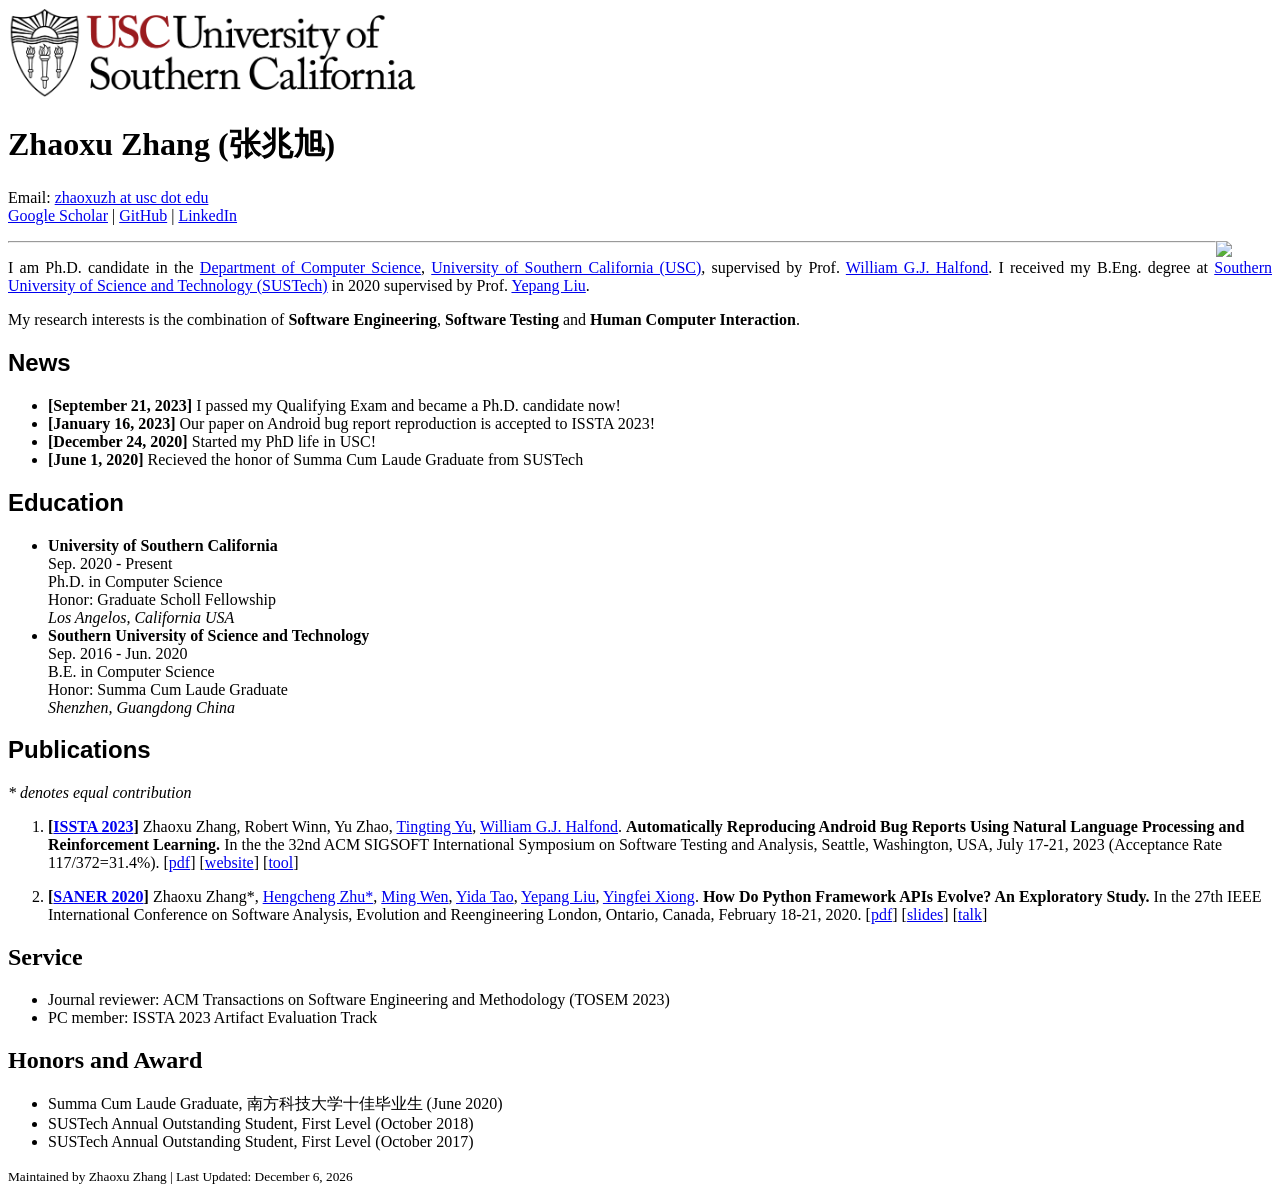
==== archives/index.html @ dc5d4e3f "Site updated: 2023-10-03 21:13:31" ====
<!DOCTYPE html>

<head>
	<link rel="icon" href="/img/favicon.ico" type="image/x-icon">
	<link rel="stylesheet" href="https://cdn.jsdelivr.net/npm/bulma@0.9.1/css/bulma.min.css">
	<meta http-equiv="Content-Type" content="text/html;charset=utf-8" />
	<meta name="keywords" content="Zhaoxu Zhang, USC, Computer Science, CS, University of Southern California">
	<meta name="description" content="Welcome to Zhaoxu Zhang's Homepage!">
	<meta name="viewport" content="width=device-width, initial-scale=1">
	<!-- <link rel="stylesheet" href="/css/index.css" type="text/css"> -->
	<title> Zhaoxu Zhang's Homepage</title>
	<!-- Global site tag (gtag.js) - Google Analytics -->
	<script async src="https://www.googletagmanager.com/gtag/js?id=G-92N06HY9HT"></script>
	<script>
		window.dataLayer = window.dataLayer || [];
		function gtag() { dataLayer.push(arguments); }
		gtag('js', new Date());

		gtag('config', 'G-92N06HY9HT');
	</script>
	<script defer src="https://use.fontawesome.com/releases/v5.14.0/js/all.js"></script>
<meta name="generator" content="Hexo 5.3.0"></head>

<body>
	
	<div class="container is-max-widescreen content box">
		<div>
			<nav class="navbar is-white" role="navigation" aria-label="main navigation">
				<div class="navbar-brand">
					<a class="navbar-item">
						<img src="/files/usc.webp" height="90" />
					</a>
				</div>
			</nav>
		</div>
		
		<div id="introduction" >
			<div class="columns">
				<div class="column section">
					<h1 class="title">
						Zhaoxu Zhang (张兆旭)
					</h1>
					<p>
						Email: <a href="mailto:zhaoxuzh@usc.edu" title="zhaoxuzh at usc dot edu">zhaoxuzh at usc dot edu</a><br />
							<a target="_blank" rel="noopener" href="https://scholar.google.com/citations?user=nlk-8osAAAAJ&hl=en" title="Google Scholar">Google Scholar</a> |
								<a target="_blank" rel="noopener" href="https://github.com/zhaoxu-zhang" title="GitHub">GitHub</a> |
								<a target="_blank" rel="noopener" href="https://www.linkedin.com/in/zhaoxu-zhang-b78857198/" title="LinkedIn">LinkedIn</a>
					</p>
				</div>
				<div class="column">
					<figure class="image is-16by9">
						<img src="/files/zhaoxu.jpg" align="right" />
					</figure>
				</div>
			</div>

			<hr>

			<div>
				<p style="text-align:justify;" ;>
					I am Ph.D. candidate in the <a target="_blank" rel="noopener" href="https://www.cs.usc.edu">Department of Computer Science</a>,
					<a target="_blank" rel="noopener" href="http://usc.edu">University of Southern California (USC)</a>, supervised by Prof. <a
						href="https://viterbi-web.usc.edu/~halfond/index.html" target="_blank">William G.J.
						Halfond</a>.
					I received my B.Eng. degree at <a target="_blank" rel="noopener" href="https://www.sustech.edu.cn/en/">Southern University of
						Science
						and
						Technology (SUSTech)</a> in 2020 supervised by Prof. <a target="_blank" rel="noopener" href="http://yepangliu.github.io">Yepang
						Liu</a>.
				</p>
				<p>
					My research interests is the combination of <strong>Software Engineering</strong>, <strong>Software Testing</strong> and <strong>Human Computer Interaction</strong>.
				</p>
			</div>
		</div>

		<div id="sections">
			<div class="section">
				<h2>
					<font face="Arial"> News </font>
				</h2>
				<ul>
					
						<li>
							<strong>[September 21, 2023]</strong> I passed my Qualifying Exam and became a Ph.D. candidate now!
						</li>
						
						<li>
							<strong>[January 16, 2023]</strong> Our paper on Android bug report reproduction is accepted to ISSTA 2023!
						</li>
						
						<li>
							<strong>[December 24, 2020]</strong> Started my PhD life in USC!
						</li>
						
						<li>
							<strong>[June 1, 2020]</strong> Recieved the honor of Summa Cum Laude Graduate from SUSTech
						</li>
						
				</ul>
			</div>
			<div class="section is-small">
				<h2>
					<font face="Arial"> Education </font>
				</h2>
				<ul>
					
						<li>
							<!-- aaa <span style="float: right;padding-right: 3%;">bb</span> -->
							
        <div class="columns is-multiline">
            <div class="column is-three-quarter">
                <strong>University of Southern California</strong> 
            </div>
            <div class="column is-one-quarter has-text-left">
                Sep. 2020 - Present
            </div>
        </div>
        <div class="columns is-multiline">
            <div class="column">
                Ph.D. in Computer Science<br/>Honor: Graduate Scholl Fellowship <br/>
                <i>Los Angelos, California USA</i>
            </div>
        </div>
    
						</li>
						
						<li>
							<!-- aaa <span style="float: right;padding-right: 3%;">bb</span> -->
							
        <div class="columns is-multiline">
            <div class="column is-three-quarter">
                <strong>Southern University of Science and Technology</strong> 
            </div>
            <div class="column is-one-quarter has-text-left">
                Sep. 2016 - Jun. 2020
            </div>
        </div>
        <div class="columns is-multiline">
            <div class="column">
                B.E. in Computer Science<br/>Honor: Summa Cum Laude Graduate <br/>
                <i>Shenzhen, Guangdong China</i>
            </div>
        </div>
    
						</li>
						
				</ul>
			</div>
			<div class="section is-small">
				<h2>
					<font face="Arial"> Publications </font>
				</h2>
				<i>* denotes equal contribution</i>
				<ol>
					
						<li>
							<p>
								
    <strong>[<a target="_blank" rel="noopener" href="https://conf.researchr.org/home/issta-2023">ISSTA 2023</a>]</strong>
    Zhaoxu Zhang, Robert Winn, Yu Zhao, <a target="_blank" rel="noopener" href="https://homepages.uc.edu/~tyu/">Tingting Yu</a>, <a target="_blank" rel="noopener" href="https://viterbi-web.usc.edu/~halfond/index.html">William G.J. Halfond</a>. <strong>Automatically Reproducing Android Bug Reports Using Natural Language Processing and Reinforcement Learning.</strong> In the the 32nd ACM SIGSOFT International Symposium on Software Testing and Analysis, Seattle, Washington, USA, July 17-21, 2023 (Acceptance Rate 117/372=31.4%). [<a target="_blank" href="/files/issta2023.pdf">pdf</a>]   [<a target="_blank" rel="noopener" href="https://sites.google.com/usc.edu/reprobot/home">website</a>] [<a target="_blank" rel="noopener" href="https://github.com/USC-SQL/ReproBot-Artifact">tool</a>]
    
							</p>
						</li>
						
						<li>
							<p>
								
    <strong>[<a target="_blank" rel="noopener" href="https://saner2020.csd.uwo.ca">SANER 2020</a>]</strong>
    Zhaoxu Zhang*, <a target="_blank" rel="noopener" href="https://academic.henryhc.net">Hengcheng Zhu*</a>, <a target="_blank" rel="noopener" href="https://justinwm.github.io">Ming Wen</a>, <a target="_blank" rel="noopener" href="https://scholar.google.com/citations?user=qSx96rMAAAAJ&hl=en">Yida Tao</a>, <a target="_blank" rel="noopener" href="http://yepangliu.github.io">Yepang Liu</a>, <a target="_blank" rel="noopener" href="https://xiongyingfei.github.io">Yingfei Xiong</a>. <strong>How Do Python Framework APIs Evolve? An Exploratory Study.</strong> In the 27th IEEE International Conference on Software Analysis, Evolution and Reengineering London, Ontario, Canada, February 18-21, 2020. [<a target="_blank" href="/files/saner2020-preprint.pdf">pdf</a>] [<a target="_blank" href="/files/saner2020-slides.pdf">slides</a>] [<a target="_blank" rel="noopener" href="https://www.youtube.com/watch?v=82ExTXBjsno&feature=youtu.be">talk</a>]  
    
							</p>
						</li>
						
				</ol>
			</div>
			<div class="section is-small">
				<h2> Service </h2>
				<ul>
					
						<li>
							Journal reviewer: ACM Transactions on Software Engineering and Methodology (TOSEM 2023)
						</li>
						
						<li>
							PC member: ISSTA 2023 Artifact Evaluation Track
						</li>
						
				</ul>
			</div>
			<div class="section is-small">
				<h2> Honors and Award </h2>
				<ul>
					
						<li>
							Summa Cum Laude Graduate, 南方科技大学十佳毕业生 (June 2020)
						</li>
						
						<li>
							SUSTech Annual Outstanding Student, First Level (October 2018)
						</li>
						
						<li>
							SUSTech Annual Outstanding Student, First Level (October 2017)
						</li>
						
				</ul>
			</div>
			<!-- <h2> Services </h2> -->
			<script type="text/javascript" id="clustrmaps"
				src="//cdn.clustrmaps.com/map_v2.js?cl=ffffff&w=243&t=tt&d=kY6ah-6vsmMzUdHu58Jaod0rj94QMMB4ScGXfIrKkWE&co=2d78ad&cmo=3acc3a&cmn=ff5353&ct=ffffff"></script>
		</div>

	</div>
</body>

<footer class="footer">
	<div class="content has-text-centered">
		<p>
			<small>
				Maintained by Zhaoxu Zhang |
				Last Updated: <span id="mDate"></span>
			</small>
		</p>
	</div>
	<script>
		var x = new Date(document.lastModified);
		var date_options = { 'year': 'numeric', 'month': 'long', 'day': 'numeric' }
		document.getElementById("mDate").innerHTML = x.toLocaleDateString('en-US', date_options);
	</script>
</footer>

</html>
---- css/index.css ----
/* Default css file for jemdoc. */

table#tlayout {
    border: none;
    border-collapse: separate;
    background: white;
}
/*
body {
	background: white;
	padding-bottom: 8px;
	margin: 0;
}
*/
html {
  background-color: #eeeeee; 
}

body { 
  font-family: Georgia, serif;
  color: #000;
  background-color: #ffffff; 
  text-align:left; /* for IE */
  margin-top: 30px; 
  margin-bottom: 30px;
  margin-left: auto;
  margin-right: auto;
  padding-left:  50px;
  padding-right: 50px;
  padding-top: 10px;
  padding-bottom: 30px;
  max-width: 960px;
}

#layout-menu {
	background: #f6f6f6;
	border: 1px solid #dddddd;
	padding-top: 0.5em;
	padding-left: 8px;
	padding-right: 8px;
	font-size: 1.0em;
	width: auto;
	white-space: nowrap;
    text-align: left;
    vertical-align: top;
}

#layout-menu td {
	background: #f4f4f4;
    vertical-align: top;
}

#layout-content {
	padding-top: 0.0em;
	padding-left: 1.0em;
	padding-right: 1.0em;
    border: none;
    background: white;
    text-align: left;
    vertical-align: top;
}

#layout-menu a {
	line-height: 1.5em;
	margin-left: 0.5em;
}

tt {
    background: #ffffdd;
}

pre, tt {
	font-size: 90%;
	font-family: monaco, monospace;
}

a, a > tt {
	color: #224b8d;
	text-decoration: none;
}

a:hover {
	border-bottom: 1px gray dotted;
}

#layout-menu a.current:link, #layout-menu a.current:visited {
	color: #022b6d;
	border-bottom: 1px gray solid;
}
#layout-menu a:link, #layout-menu a:visited, #layout-menu a:hover {
	color: #527bbd;
	text-decoration: none;
}
#layout-menu a:hover {
	text-decoration: none;
}

div.menu-category {
	border-bottom: 1px solid gray;
	margin-top: 0.8em;
	padding-top: 0.2em;
	padding-bottom: 0.1em;
	font-weight: bold;
}

div.menu-item {
	padding-left: 16px;
	text-indent: -16px;
}

div#toptitle {
	padding-bottom: 0.2em;
	margin-bottom: 1.5em;
    font-family:"SimSun";
	/*border-bottom: 3px double gray;*/
}

/* Reduce space if we begin the page with a title. */
div#toptitle + h2, div#toptitle + h3 {
	margin-top: 0em;
}

div#subtitle {
	margin-top: 0.0em;
	margin-bottom: 0.0em;
	padding-top: 0em;
	padding-bottom: 0.1em;
}

em {
	font-style: italic;
}

strong {
	font-weight: bold;
}


h1, h2, h3 {
	color: #527bbd;
	margin-top: 0.7em;
	margin-bottom: 0.5em;
	padding-bottom: 0.2em;
	line-height: 1.0;
	padding-top: 0.5em;
	border-bottom: 1px solid #aaaaaa;
}

h1 {
	font-size: 165%;
	padding-bottom: 0.3em;
}

h2 {
	padding-top: 0.8em;
	font-size: 125%;
}

h2 + h3 {
    padding-top: 0.2em;
}

h3 {
	font-size: 110%;
	border-bottom: none;
}

p {
	margin-top: 0.0em;
	margin-bottom: 0.8em;
	padding: 0;
	line-height: 1.3;
}

pre {
	padding: 0;
	margin: 0;
}

div#footer {
	font-size: small;
	border-top: 1px solid #c0c0c0;
	padding-top: 0.1em;
	margin-top: 4.0em;
	color: #c0c0c0;
}

div#footer a {
	color: #80a0b0;
}

div#footer-text {
	float: left;
	padding-bottom: 8px;
}

ul, ol, dl {
	margin-top: 0.2em;
	padding-top: 0;
	margin-bottom: 0.8em;
}

dt {
	margin-top: 0.5em;
	margin-bottom: 0;
}

dl {
	margin-left: 20px;
}

dd {
	color: #222222;
}

dd > *:first-child {
	margin-top: 0;
}

ul {
	list-style-position: outside;
	list-style-type: square;
}

p + ul, p + ol {
	margin-top: -0.5em;
}

li {
	margin-top:0.9em;
}

ol {
	list-style-position: outside;
	list-style-type: decimal;
}

li p, dd p {
	margin-bottom: 0.3em;
}


ol ol {
	list-style-type: lower-alpha;
}

ol ol ol {
	list-style-type: lower-roman;
}

p + div.codeblock {
	margin-top: -0.6em;
}

div.codeblock, div.infoblock {
	margin-right: 0%;
	margin-top: 1.2em;
	margin-bottom: 1.3em;
}

div.blocktitle {
	font-weight: bold;
	color: #cd7b62;
	margin-top: 1.2em;
	margin-bottom: 0.1em;
}

div.blockcontent {
	border: 1px solid silver;
	padding: 0.3em 0.5em;
}

div.infoblock > div.blockcontent {
	background: #ffffee;
}

div.blockcontent p + ul, div.blockcontent p + ol {
	margin-top: 0.4em;
}

div.infoblock p {
	margin-bottom: 0em;
}

div.infoblock li p, div.infoblock dd p {
	margin-bottom: 0.5em;
}

div.infoblock p + p {
	margin-top: 0.8em;
}

div.codeblock > div.blockcontent {
	background: #f6f6f6;
}

span.pycommand {
	color: #000070;
}

span.statement {
	color: #008800;
}
span.builtin {
	color: #000088;
}
span.special {
	color: #990000;
}
span.operator {
	color: #880000;
}
span.error {
	color: #aa0000;
}
span.comment, span.comment > *, span.string, span.string > * {
	color: #606060;
}

@media print {
	#layout-menu { display: none; }
}

#fwtitle {
	margin: 2px;
}

#fwtitle #toptitle {
	padding-left: 0.5em;
	margin-bottom: 0.5em;
}

#layout-content h1:first-child, #layout-content h2:first-child, #layout-content h3:first-child {
	margin-top: -0.7em;
}

div#toptitle h1, #layout-content div#toptitle h1 {
	margin-bottom: 0.0em;
	padding-bottom: 0.1em;
	padding-top: 0;
	margin-top: 0.5em;
	border-bottom: none;
}

img.eq {
	padding: 0;
	padding-left: 0.1em;
	padding-right: 0.1em;
	margin: 0;
}

img.eqwl {
	padding-left: 2em;
	padding-top: 0.6em;
	padding-bottom: 0.2em;
	margin: 0;
}

table + table {
    margin-top: 1em;
}

tr.heading {
    font-weight: bold;
    border-bottom: 2px solid black;
}

img {
    border: none;
}

table.imgtable, table.imgtable td {
    border: none;
    text-align: left;
}
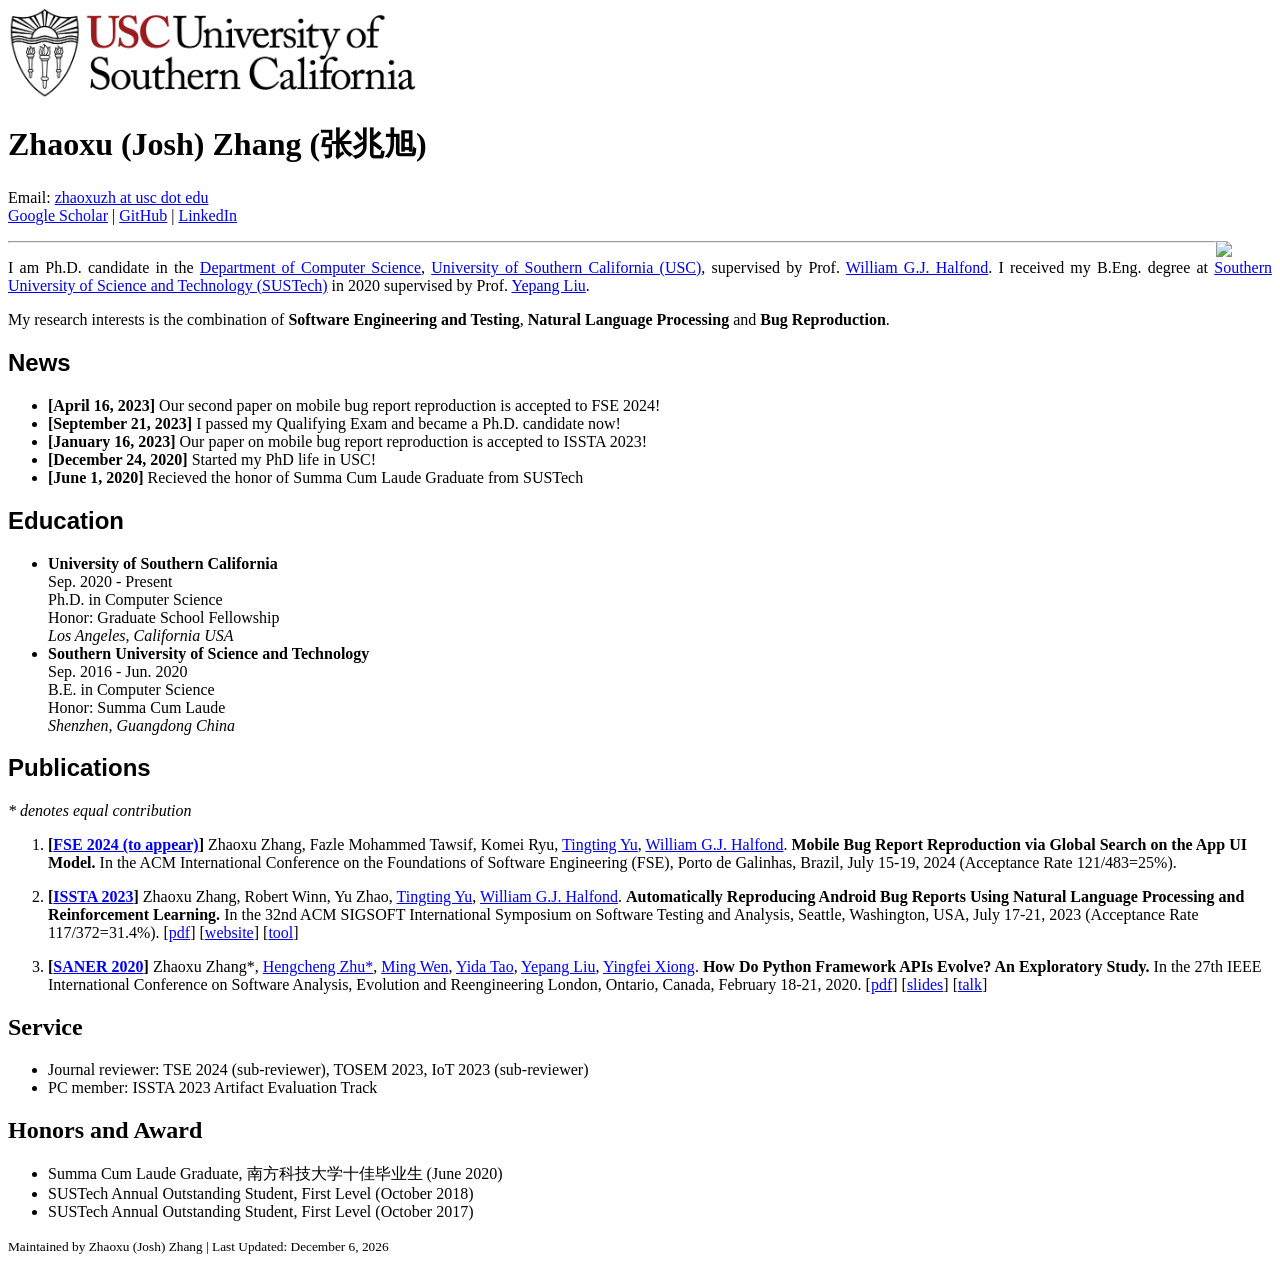
==== commit 2a56acdf: "Site updated: 2024-06-25 17:53:44" ====
--- a/archives/index.html
+++ b/archives/index.html
@@ -4,11 +4,11 @@
 	<link rel="icon" href="/img/favicon.ico" type="image/x-icon">
 	<link rel="stylesheet" href="https://cdn.jsdelivr.net/npm/bulma@0.9.1/css/bulma.min.css">
 	<meta http-equiv="Content-Type" content="text/html;charset=utf-8" />
-	<meta name="keywords" content="Zhaoxu Zhang, USC, Computer Science, CS, University of Southern California">
-	<meta name="description" content="Welcome to Zhaoxu Zhang's Homepage!">
+	<meta name="keywords" content="Zhaoxu (Josh) Zhang, USC, Computer Science, CS, University of Southern California">
+	<meta name="description" content="Welcome to Zhaoxu (Josh) Zhang's Homepage!">
 	<meta name="viewport" content="width=device-width, initial-scale=1">
 	<!-- <link rel="stylesheet" href="/css/index.css" type="text/css"> -->
-	<title> Zhaoxu Zhang's Homepage</title>
+	<title> Zhaoxu (Josh) Zhang's Homepage</title>
 	<!-- Global site tag (gtag.js) - Google Analytics -->
 	<script async src="https://www.googletagmanager.com/gtag/js?id=G-92N06HY9HT"></script>
 	<script>
@@ -38,7 +38,7 @@
 			<div class="columns">
 				<div class="column section">
 					<h1 class="title">
-						Zhaoxu Zhang (张兆旭)
+						Zhaoxu (Josh) Zhang (张兆旭)
 					</h1>
 					<p>
 						Email: <a href="mailto:zhaoxuzh@usc.edu" title="zhaoxuzh at usc dot edu">zhaoxuzh at usc dot edu</a><br />
@@ -69,7 +69,7 @@
 						Liu</a>.
 				</p>
 				<p>
-					My research interests is the combination of <strong>Software Engineering</strong>, <strong>Software Testing</strong> and <strong>Human Computer Interaction</strong>.
+					My research interests is the combination of <strong>Software Engineering and Testing</strong>, <strong>Natural Language Processing</strong> and <strong>Bug Reproduction</strong>.
 				</p>
 			</div>
 		</div>
@@ -82,11 +82,15 @@
 				<ul>
 					
 						<li>
+							<strong>[April 16, 2023]</strong> Our second paper on mobile bug report reproduction is accepted to FSE 2024!
+						</li>
+						
+						<li>
 							<strong>[September 21, 2023]</strong> I passed my Qualifying Exam and became a Ph.D. candidate now!
 						</li>
 						
 						<li>
-							<strong>[January 16, 2023]</strong> Our paper on Android bug report reproduction is accepted to ISSTA 2023!
+							<strong>[January 16, 2023]</strong> Our paper on mobile bug report reproduction is accepted to ISSTA 2023!
 						</li>
 						
 						<li>
@@ -118,8 +122,8 @@
         </div>
         <div class="columns is-multiline">
             <div class="column">
-                Ph.D. in Computer Science<br/>Honor: Graduate Scholl Fellowship <br/>
-                <i>Los Angelos, California USA</i>
+                Ph.D. in Computer Science<br/>Honor: Graduate School Fellowship <br/>
+                <i>Los Angeles, California USA</i>
             </div>
         </div>
     
@@ -138,7 +142,7 @@
         </div>
         <div class="columns is-multiline">
             <div class="column">
-                B.E. in Computer Science<br/>Honor: Summa Cum Laude Graduate <br/>
+                B.E. in Computer Science<br/>Honor: Summa Cum Laude <br/>
                 <i>Shenzhen, Guangdong China</i>
             </div>
         </div>
@@ -157,8 +161,17 @@
 						<li>
 							<p>
 								
+    <strong>[<a target="_blank" rel="noopener" href="https://2024.esec-fse.org/">FSE 2024 (to appear)</a>]</strong>
+    Zhaoxu Zhang, Fazle Mohammed Tawsif, Komei Ryu, <a target="_blank" rel="noopener" href="https://homepages.uc.edu/~tyu/">Tingting Yu</a>, <a target="_blank" rel="noopener" href="https://viterbi-web.usc.edu/~halfond/index.html">William G.J. Halfond</a>. <strong>Mobile Bug Report Reproduction via Global Search on the App UI Model.</strong> In the ACM International Conference on the Foundations of Software Engineering (FSE), Porto de Galinhas, Brazil, July 15-19, 2024 (Acceptance Rate 121/483=25%).     
+    
+							</p>
+						</li>
+						
+						<li>
+							<p>
+								
     <strong>[<a target="_blank" rel="noopener" href="https://conf.researchr.org/home/issta-2023">ISSTA 2023</a>]</strong>
-    Zhaoxu Zhang, Robert Winn, Yu Zhao, <a target="_blank" rel="noopener" href="https://homepages.uc.edu/~tyu/">Tingting Yu</a>, <a target="_blank" rel="noopener" href="https://viterbi-web.usc.edu/~halfond/index.html">William G.J. Halfond</a>. <strong>Automatically Reproducing Android Bug Reports Using Natural Language Processing and Reinforcement Learning.</strong> In the the 32nd ACM SIGSOFT International Symposium on Software Testing and Analysis, Seattle, Washington, USA, July 17-21, 2023 (Acceptance Rate 117/372=31.4%). [<a target="_blank" href="/files/issta2023.pdf">pdf</a>]   [<a target="_blank" rel="noopener" href="https://sites.google.com/usc.edu/reprobot/home">website</a>] [<a target="_blank" rel="noopener" href="https://github.com/USC-SQL/ReproBot-Artifact">tool</a>]
+    Zhaoxu Zhang, Robert Winn, Yu Zhao, <a target="_blank" rel="noopener" href="https://homepages.uc.edu/~tyu/">Tingting Yu</a>, <a target="_blank" rel="noopener" href="https://viterbi-web.usc.edu/~halfond/index.html">William G.J. Halfond</a>. <strong>Automatically Reproducing Android Bug Reports Using Natural Language Processing and Reinforcement Learning.</strong> In the 32nd ACM SIGSOFT International Symposium on Software Testing and Analysis, Seattle, Washington, USA, July 17-21, 2023 (Acceptance Rate 117/372=31.4%). [<a target="_blank" href="/files/issta2023.pdf">pdf</a>]   [<a target="_blank" rel="noopener" href="https://sites.google.com/usc.edu/reprobot/home">website</a>] [<a target="_blank" rel="noopener" href="https://github.com/USC-SQL/ReproBot-Artifact">tool</a>]
     
 							</p>
 						</li>
@@ -179,7 +192,7 @@
 				<ul>
 					
 						<li>
-							Journal reviewer: ACM Transactions on Software Engineering and Methodology (TOSEM 2023)
+							Journal reviewer: TSE 2024 (sub-reviewer), TOSEM 2023, IoT 2023 (sub-reviewer)
 						</li>
 						
 						<li>
@@ -218,7 +231,7 @@
 	<div class="content has-text-centered">
 		<p>
 			<small>
-				Maintained by Zhaoxu Zhang |
+				Maintained by Zhaoxu (Josh) Zhang |
 				Last Updated: <span id="mDate"></span>
 			</small>
 		</p>
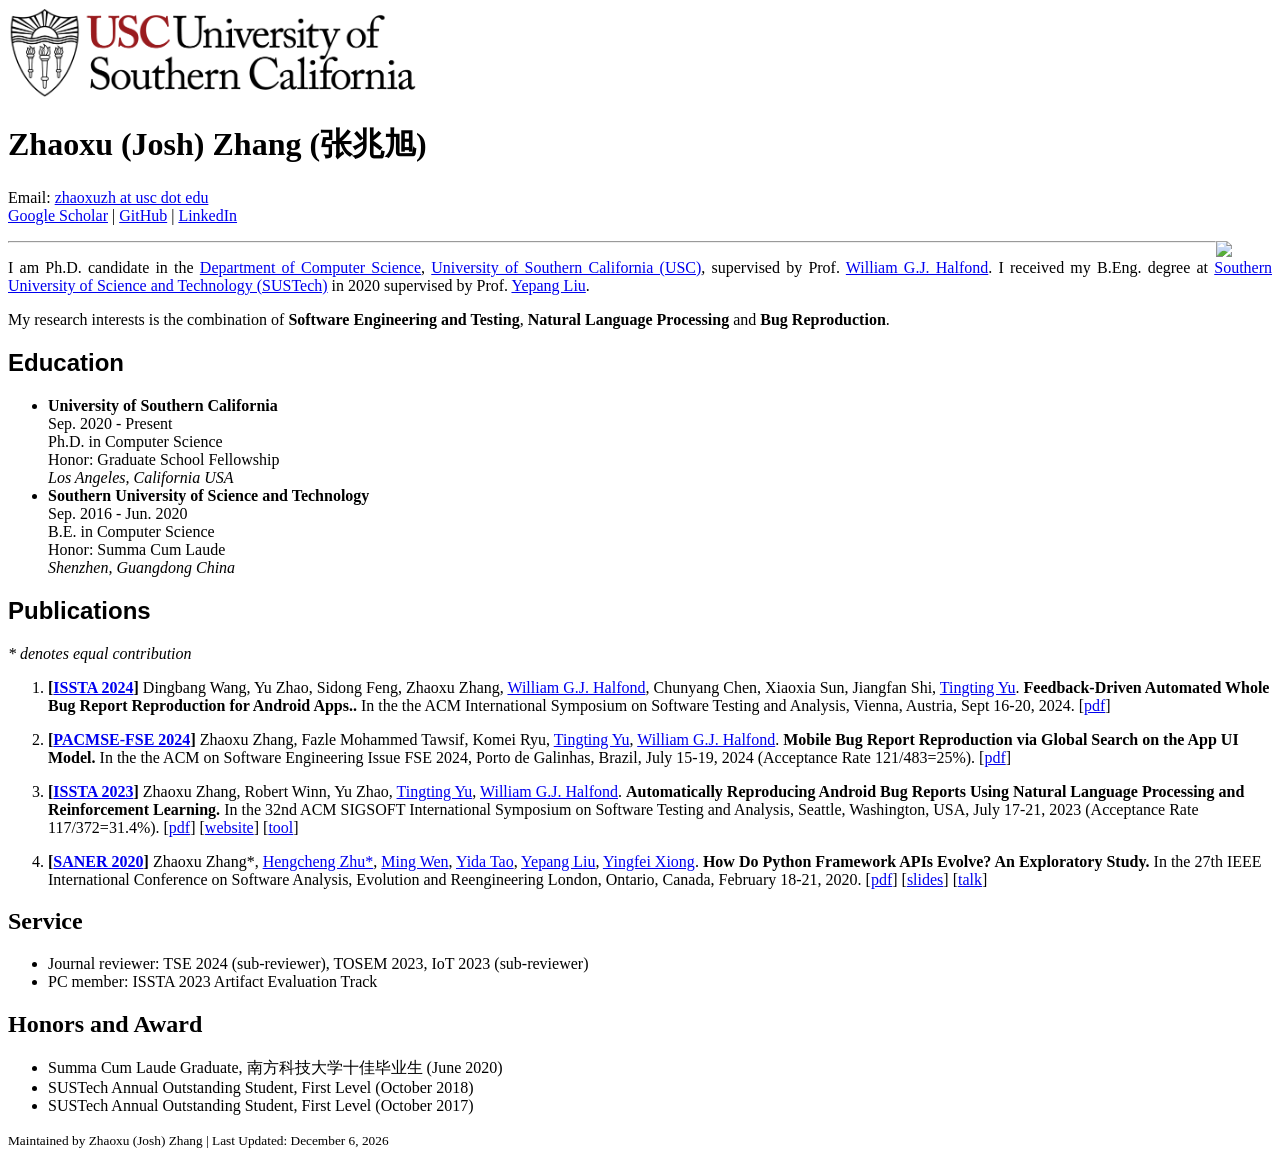
==== commit 15258253: "Site updated: 2024-07-17 01:02:49" ====
--- a/archives/index.html
+++ b/archives/index.html
@@ -75,14 +75,18 @@
 		</div>
 
 		<div id="sections">
-			<div class="section">
+			<!-- <div class="section">
 				<h2>
 					<font face="Arial"> News </font>
 				</h2>
 				<ul>
 					
 						<li>
-							<strong>[April 16, 2023]</strong> Our second paper on mobile bug report reproduction is accepted to FSE 2024!
+							<strong>[July 14, 2024]</strong> Our paper on leveraging feedback-driven LLM for mobile bug report reproduction is accepted to ISSTA 2024!
+						</li>
+						
+						<li>
+							<strong>[April 16, 2024]</strong> Our second paper on mobile bug report reproduction is accepted to FSE 2024!
 						</li>
 						
 						<li>
@@ -102,7 +106,7 @@
 						</li>
 						
 				</ul>
-			</div>
+			</div> -->
 			<div class="section is-small">
 				<h2>
 					<font face="Arial"> Education </font>
@@ -161,8 +165,17 @@
 						<li>
 							<p>
 								
-    <strong>[<a target="_blank" rel="noopener" href="https://2024.esec-fse.org/">FSE 2024 (to appear)</a>]</strong>
-    Zhaoxu Zhang, Fazle Mohammed Tawsif, Komei Ryu, <a target="_blank" rel="noopener" href="https://homepages.uc.edu/~tyu/">Tingting Yu</a>, <a target="_blank" rel="noopener" href="https://viterbi-web.usc.edu/~halfond/index.html">William G.J. Halfond</a>. <strong>Mobile Bug Report Reproduction via Global Search on the App UI Model.</strong> In the ACM International Conference on the Foundations of Software Engineering (FSE), Porto de Galinhas, Brazil, July 15-19, 2024 (Acceptance Rate 121/483=25%).     
+    <strong>[<a target="_blank" rel="noopener" href="https://conf.researchr.org/home/issta-2024">ISSTA 2024</a>]</strong>
+    Dingbang Wang, Yu Zhao, Sidong Feng, Zhaoxu Zhang, <a target="_blank" rel="noopener" href="https://viterbi-web.usc.edu/~halfond/index.html">William G.J. Halfond</a>, Chunyang Chen, Xiaoxia Sun, Jiangfan Shi, <a target="_blank" rel="noopener" href="https://homepages.uc.edu/~tyu/">Tingting Yu</a>. <strong>Feedback-Driven Automated Whole Bug Report Reproduction for Android Apps..</strong> In the the ACM International Symposium on Software Testing and Analysis, Vienna, Austria, Sept 16-20, 2024. [<a target="_blank" href="/files/issta2024.pdf">pdf</a>]    
+    
+							</p>
+						</li>
+						
+						<li>
+							<p>
+								
+    <strong>[<a target="_blank" rel="noopener" href="https://2024.esec-fse.org/">PACMSE-FSE 2024</a>]</strong>
+    Zhaoxu Zhang, Fazle Mohammed Tawsif, Komei Ryu, <a target="_blank" rel="noopener" href="https://homepages.uc.edu/~tyu/">Tingting Yu</a>, <a target="_blank" rel="noopener" href="https://viterbi-web.usc.edu/~halfond/index.html">William G.J. Halfond</a>. <strong>Mobile Bug Report Reproduction via Global Search on the App UI Model.</strong> In the the ACM on Software Engineering Issue FSE 2024, Porto de Galinhas, Brazil, July 15-19, 2024 (Acceptance Rate 121/483=25%). [<a target="_blank" href="/files/fse2024.pdf">pdf</a>]    
     
 							</p>
 						</li>
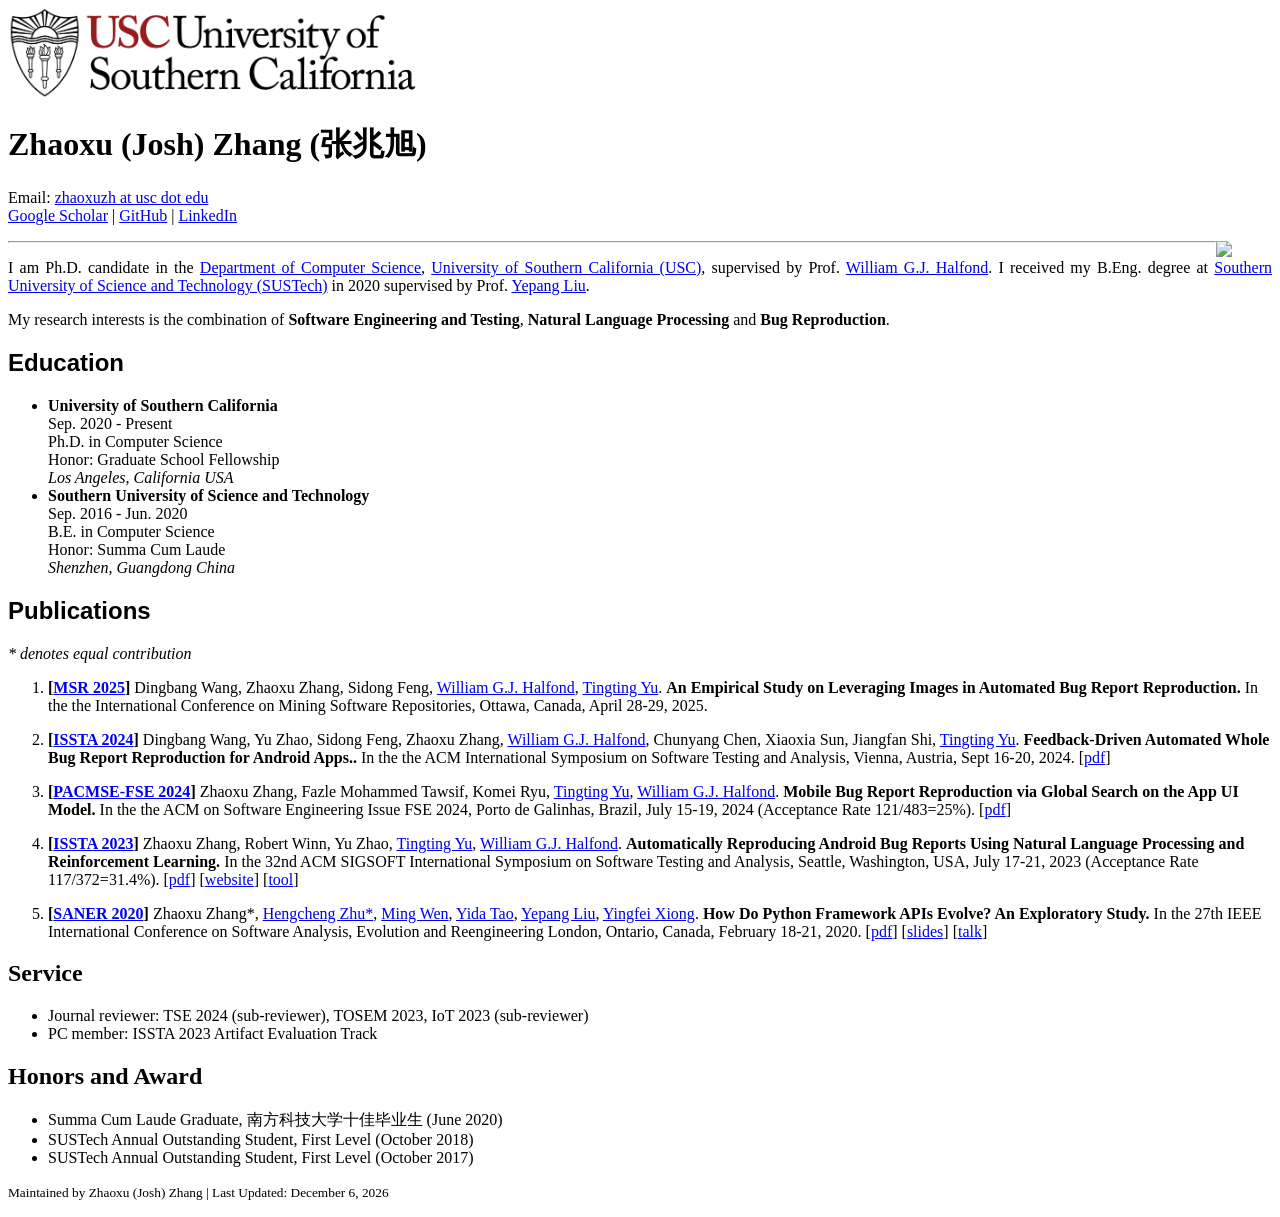
==== commit 7ee3844d: "Site updated: 2025-01-15 18:29:37" ====
--- a/archives/index.html
+++ b/archives/index.html
@@ -165,6 +165,15 @@
 						<li>
 							<p>
 								
+    <strong>[<a target="_blank" rel="noopener" href="https://2025.msrconf.org/">MSR 2025</a>]</strong>
+    Dingbang Wang, Zhaoxu Zhang, Sidong Feng, <a target="_blank" rel="noopener" href="https://viterbi-web.usc.edu/~halfond/index.html">William G.J. Halfond</a>, <a target="_blank" rel="noopener" href="https://homepages.uc.edu/~tyu/">Tingting Yu</a>. <strong>An Empirical Study on Leveraging Images in Automated Bug Report Reproduction.</strong> In the the International Conference on Mining Software Repositories, Ottawa, Canada, April 28-29, 2025.     
+    
+							</p>
+						</li>
+						
+						<li>
+							<p>
+								
     <strong>[<a target="_blank" rel="noopener" href="https://conf.researchr.org/home/issta-2024">ISSTA 2024</a>]</strong>
     Dingbang Wang, Yu Zhao, Sidong Feng, Zhaoxu Zhang, <a target="_blank" rel="noopener" href="https://viterbi-web.usc.edu/~halfond/index.html">William G.J. Halfond</a>, Chunyang Chen, Xiaoxia Sun, Jiangfan Shi, <a target="_blank" rel="noopener" href="https://homepages.uc.edu/~tyu/">Tingting Yu</a>. <strong>Feedback-Driven Automated Whole Bug Report Reproduction for Android Apps..</strong> In the the ACM International Symposium on Software Testing and Analysis, Vienna, Austria, Sept 16-20, 2024. [<a target="_blank" href="/files/issta2024.pdf">pdf</a>]    
     
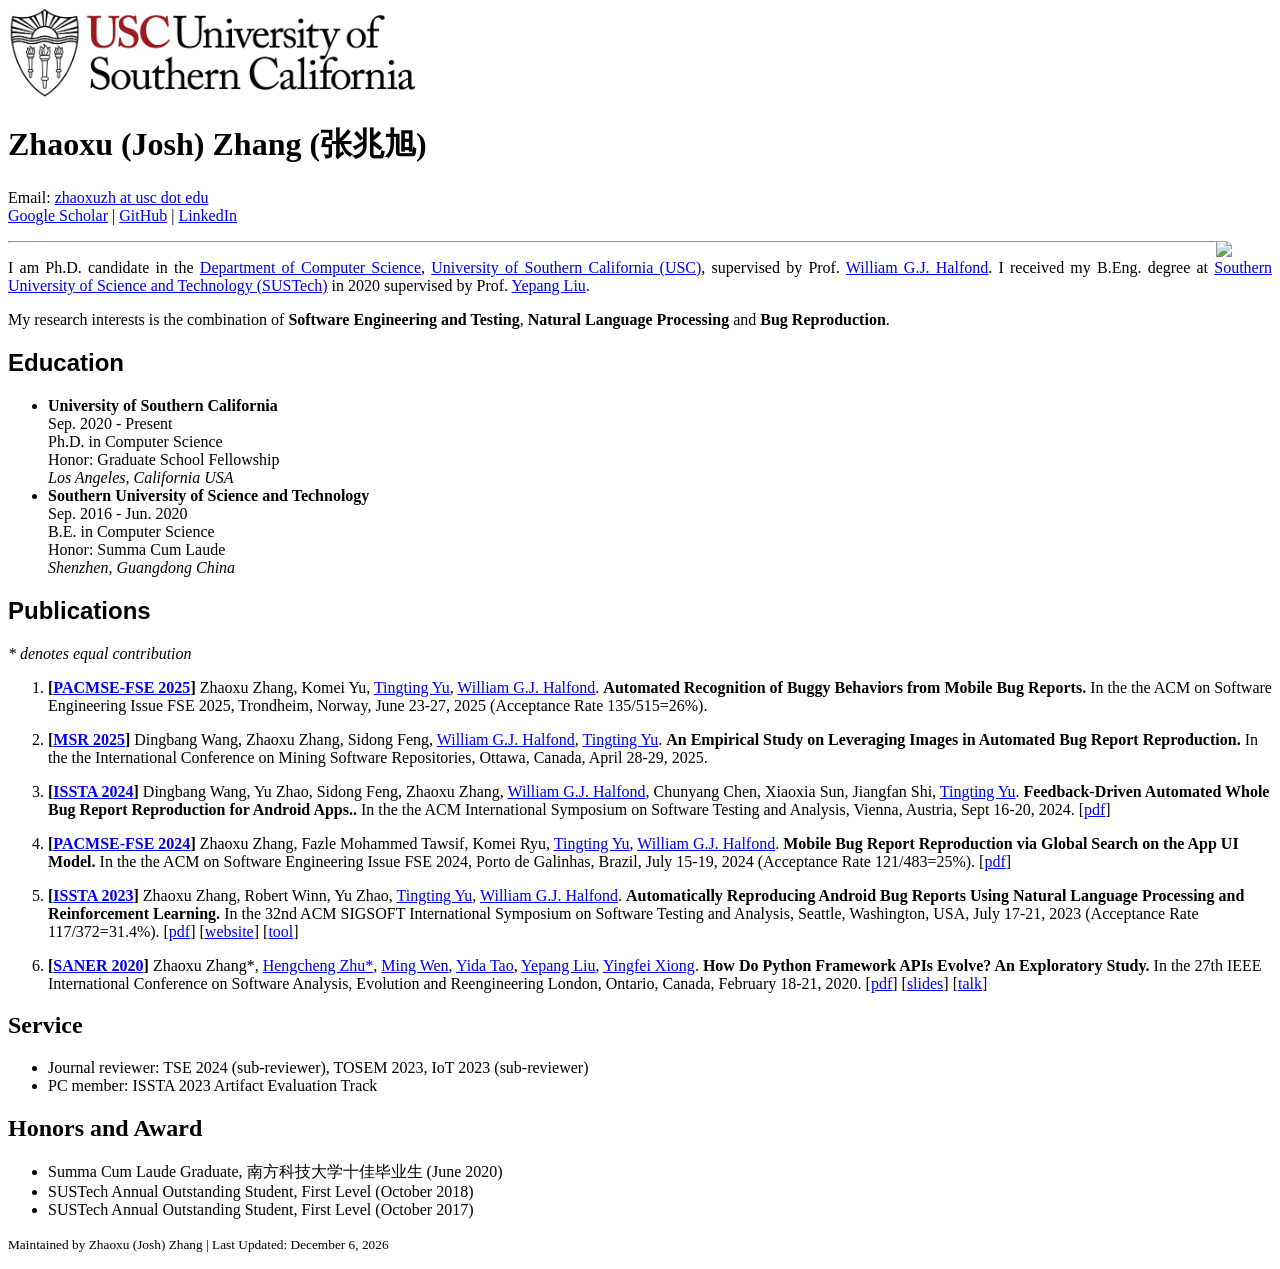
==== commit 762d6342: "Site updated: 2025-04-07 22:30:17" ====
--- a/archives/index.html
+++ b/archives/index.html
@@ -165,6 +165,15 @@
 						<li>
 							<p>
 								
+    <strong>[<a target="_blank" rel="noopener" href="https://conf.researchr.org/home/fse-2025">PACMSE-FSE 2025</a>]</strong>
+    Zhaoxu Zhang, Komei Yu, <a target="_blank" rel="noopener" href="https://homepages.uc.edu/~tyu/">Tingting Yu</a>, <a target="_blank" rel="noopener" href="https://viterbi-web.usc.edu/~halfond/index.html">William G.J. Halfond</a>. <strong>Automated Recognition of Buggy Behaviors from Mobile Bug Reports.</strong> In the the ACM on Software Engineering Issue FSE 2025, Trondheim, Norway, June 23-27, 2025 (Acceptance Rate 135/515=26%).     
+    
+							</p>
+						</li>
+						
+						<li>
+							<p>
+								
     <strong>[<a target="_blank" rel="noopener" href="https://2025.msrconf.org/">MSR 2025</a>]</strong>
     Dingbang Wang, Zhaoxu Zhang, Sidong Feng, <a target="_blank" rel="noopener" href="https://viterbi-web.usc.edu/~halfond/index.html">William G.J. Halfond</a>, <a target="_blank" rel="noopener" href="https://homepages.uc.edu/~tyu/">Tingting Yu</a>. <strong>An Empirical Study on Leveraging Images in Automated Bug Report Reproduction.</strong> In the the International Conference on Mining Software Repositories, Ottawa, Canada, April 28-29, 2025.     
     
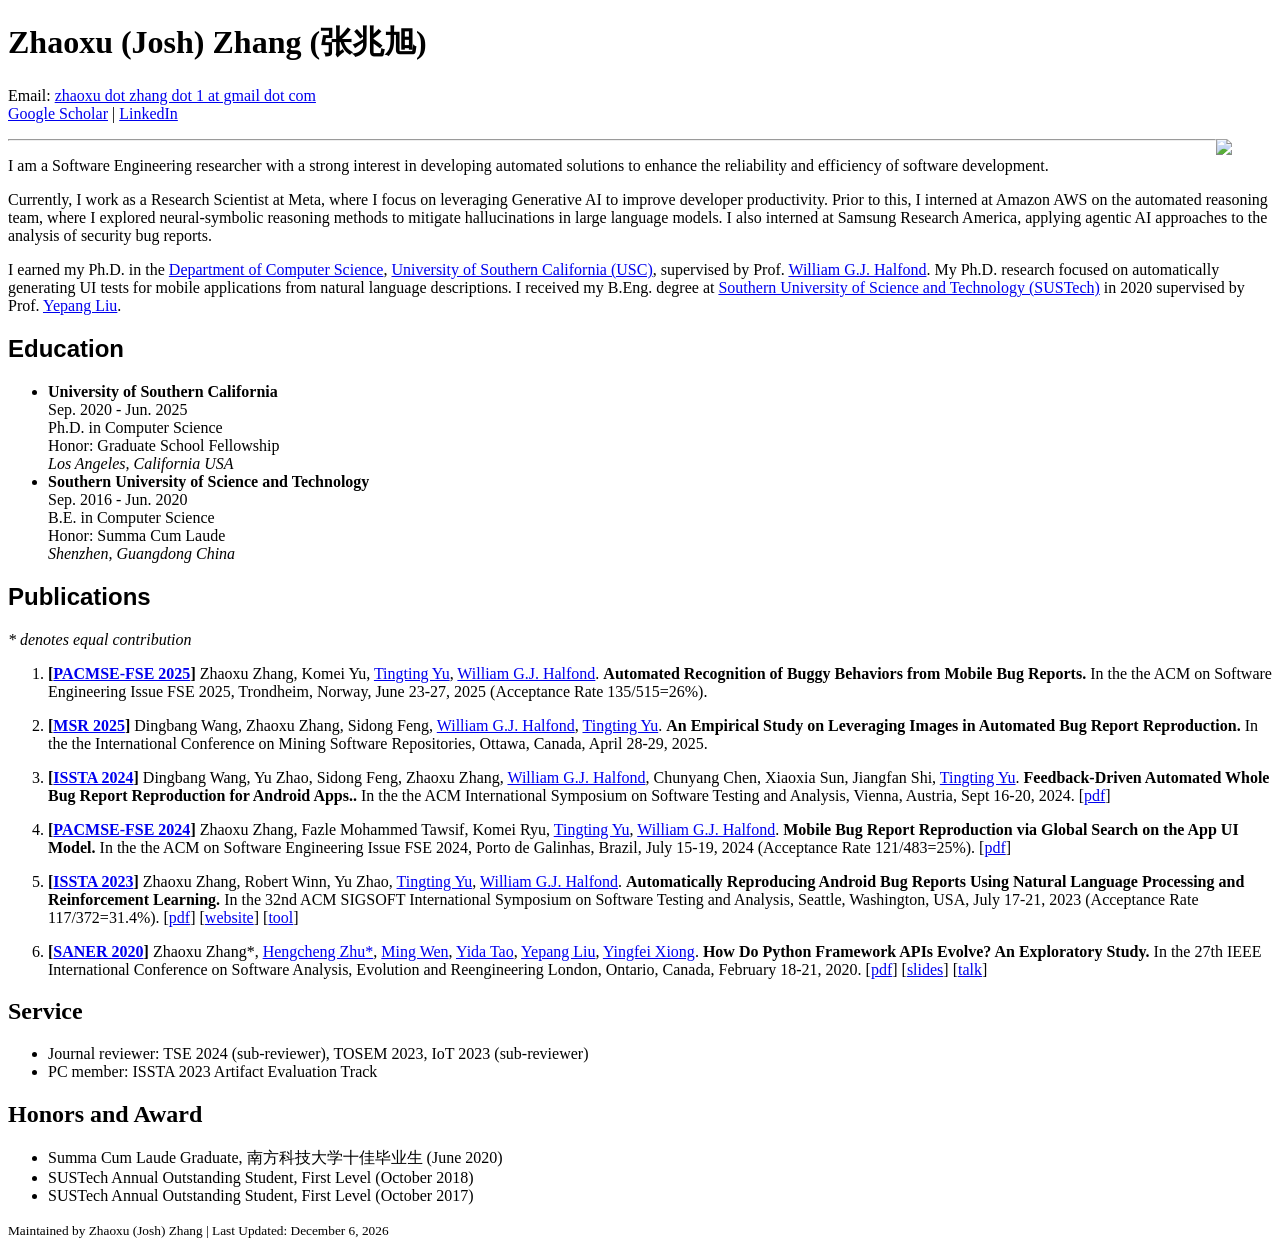
==== commit 0e355d5b: "Site updated: 2025-07-18 05:28:30" ====
--- a/archives/index.html
+++ b/archives/index.html
@@ -4,7 +4,7 @@
 	<link rel="icon" href="/img/favicon.ico" type="image/x-icon">
 	<link rel="stylesheet" href="https://cdn.jsdelivr.net/npm/bulma@0.9.1/css/bulma.min.css">
 	<meta http-equiv="Content-Type" content="text/html;charset=utf-8" />
-	<meta name="keywords" content="Zhaoxu (Josh) Zhang, USC, Computer Science, CS, University of Southern California">
+	<meta name="keywords" content="Zhaoxu (Josh) Zhang, USC, Computer Science, CS, University of Southern California, Meta, Research">
 	<meta name="description" content="Welcome to Zhaoxu (Josh) Zhang's Homepage!">
 	<meta name="viewport" content="width=device-width, initial-scale=1">
 	<!-- <link rel="stylesheet" href="/css/index.css" type="text/css"> -->
@@ -24,7 +24,7 @@
 <body>
 	
 	<div class="container is-max-widescreen content box">
-		<div>
+		<!-- <div>
 			<nav class="navbar is-white" role="navigation" aria-label="main navigation">
 				<div class="navbar-brand">
 					<a class="navbar-item">
@@ -32,7 +32,7 @@
 					</a>
 				</div>
 			</nav>
-		</div>
+		</div> -->
 		
 		<div id="introduction" >
 			<div class="columns">
@@ -41,9 +41,9 @@
 						Zhaoxu (Josh) Zhang (张兆旭)
 					</h1>
 					<p>
-						Email: <a href="mailto:zhaoxuzh@usc.edu" title="zhaoxuzh at usc dot edu">zhaoxuzh at usc dot edu</a><br />
+						Email: <a href="mailto:zhaoxuzh@usc.edu" title="zhaoxu dot zhang dot 1 at gmail dot com">zhaoxu dot zhang dot 1 at gmail dot com</a><br />
 							<a target="_blank" rel="noopener" href="https://scholar.google.com/citations?user=nlk-8osAAAAJ&hl=en" title="Google Scholar">Google Scholar</a> |
-								<a target="_blank" rel="noopener" href="https://github.com/zhaoxu-zhang" title="GitHub">GitHub</a> |
+								<!-- <a target="_blank" rel="noopener" href="https://github.com/zhaoxu-zhang" title="GitHub">GitHub</a> | -->
 								<a target="_blank" rel="noopener" href="https://www.linkedin.com/in/zhaoxu-zhang-b78857198/" title="LinkedIn">LinkedIn</a>
 					</p>
 				</div>
@@ -58,18 +58,12 @@
 
 			<div>
 				<p style="text-align:justify;" ;>
-					I am Ph.D. candidate in the <a target="_blank" rel="noopener" href="https://www.cs.usc.edu">Department of Computer Science</a>,
-					<a target="_blank" rel="noopener" href="http://usc.edu">University of Southern California (USC)</a>, supervised by Prof. <a
-						href="https://viterbi-web.usc.edu/~halfond/index.html" target="_blank">William G.J.
-						Halfond</a>.
-					I received my B.Eng. degree at <a target="_blank" rel="noopener" href="https://www.sustech.edu.cn/en/">Southern University of
-						Science
-						and
-						Technology (SUSTech)</a> in 2020 supervised by Prof. <a target="_blank" rel="noopener" href="http://yepangliu.github.io">Yepang
-						Liu</a>.
+					I am a Software Engineering researcher with a strong interest in developing automated solutions to enhance the reliability and efficiency of software development.
+				<p>
+					Currently, I work as a Research Scientist at Meta, where I focus on leveraging Generative AI to improve developer productivity. Prior to this, I interned at Amazon AWS on the automated reasoning team, where I explored neural-symbolic reasoning methods to mitigate hallucinations in large language models. I also interned at Samsung Research America, applying agentic AI approaches to the analysis of security bug reports.
 				</p>
 				<p>
-					My research interests is the combination of <strong>Software Engineering and Testing</strong>, <strong>Natural Language Processing</strong> and <strong>Bug Reproduction</strong>.
+					I earned my Ph.D. in the <a target="_blank" rel="noopener" href="https://www.cs.usc.edu">Department of Computer Science</a>, <a target="_blank" rel="noopener" href="http://usc.edu">University of Southern California (USC)</a>, supervised by Prof. <a href="https://viterbi-web.usc.edu/~halfond/index.html" target="_blank">William G.J. Halfond</a>. My Ph.D. research focused on automatically generating UI tests for mobile applications from natural language descriptions. I received my B.Eng. degree at <a target="_blank" rel="noopener" href="https://www.sustech.edu.cn/en/">Southern University of Science and Technology (SUSTech)</a> in 2020 supervised by Prof. <a target="_blank" rel="noopener" href="http://yepangliu.github.io">Yepang Liu</a>.
 				</p>
 			</div>
 		</div>
@@ -121,7 +115,7 @@
                 <strong>University of Southern California</strong> 
             </div>
             <div class="column is-one-quarter has-text-left">
-                Sep. 2020 - Present
+                Sep. 2020 - Jun. 2025
             </div>
         </div>
         <div class="columns is-multiline">
